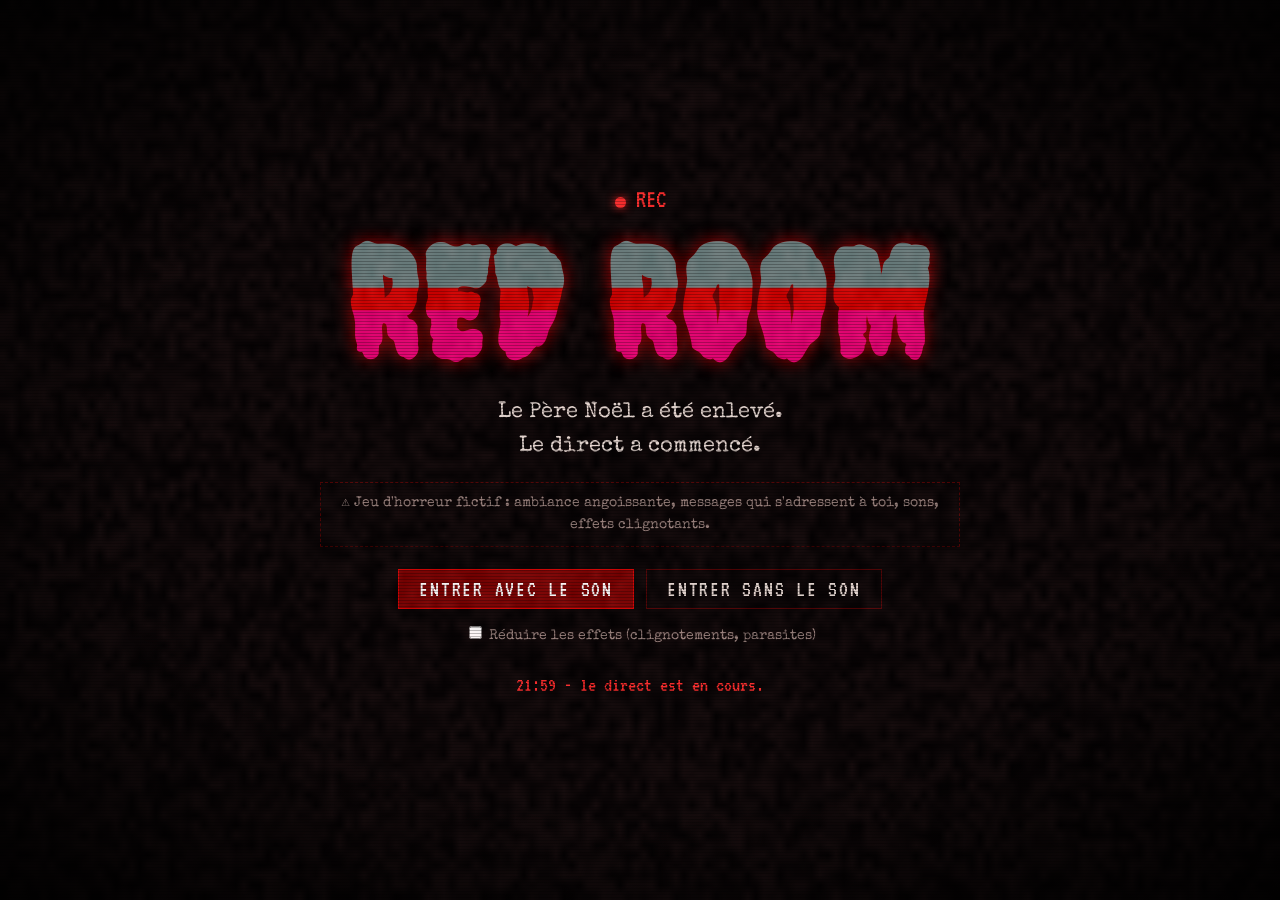
==== docs/redroom.html @ 5496f839 "push all" ====
<!doctype html>
<html lang="fr">
<head>
<meta charset="utf-8">
<meta name="viewport" content="width=device-width, initial-scale=1">
<title>RED ROOM</title>
<meta name="description" content="Le Père Noël a été enlevé. Le direct a commencé. Trouve qui l'a fait.">
<link rel="icon" href="data:image/svg+xml,<svg xmlns='http://www.w3.org/2000/svg' viewBox='0 0 16 16'><circle cx='8' cy='8' r='6' fill='%23d00'/></svg>">
<link rel="preconnect" href="https://fonts.googleapis.com">
<link rel="preconnect" href="https://fonts.gstatic.com" crossorigin>
<link href="https://fonts.googleapis.com/css2?family=Creepster&family=Special+Elite&family=VT323&display=swap" rel="stylesheet">
<link rel="stylesheet" href="style.css?v=20261126">
</head>
<!-- le flag n'est pas dans le code source. arrête de fouiller. ... bon, d'accord : QjF7WDAxLkVYRSB0YSBiaWVuIGV1IHNlcyB1biBmYWtlfQ== -->
<body>
<canvas id="noise" aria-hidden="true"></canvas>
<div class="scanlines" aria-hidden="true"></div>
<div class="vignette" aria-hidden="true"></div>

<section id="gate" class="gate">
  <div class="gate-box">
    <p class="rec"><span class="dot"></span> REC</p>
    <h1 class="vhs" data-text="RED ROOM">RED ROOM</h1>
    <p class="gate-sub">Le Père Noël a été enlevé.<br>Le direct a commencé.</p>
    <p class="warn">⚠ Jeu d'horreur fictif : ambiance angoissante, messages qui s'adressent à toi, sons, effets clignotants.</p>
    <div class="gate-actions">
      <button id="enter-sound" class="btn btn-red">Entrer avec le son</button>
      <button id="enter-mute" class="btn">Entrer sans le son</button>
    </div>
    <label class="calm"><input type="checkbox" id="calm-mode"> Réduire les effets (clignotements, parasites)</label>
    <p class="gate-foot" id="gate-time"></p>
  </div>
</section>

<div id="app" hidden>
  <header class="top">
    <div class="brand">
      <span class="dot"></span>
      <span class="vhs small" data-text="RED ROOM">RED ROOM</span>
    </div>
    <nav>
      <a href="#jouer">Comment jouer</a>
      <a href="#pieces">Épreuves</a>
      <a href="enonces.html">Énoncés &amp; indices</a>
      <a href="#archives">Archives</a>
      <a href="#accuser">Accuser</a>
    </nav>
    <div class="eyes" aria-hidden="true"><span class="eye"><i></i></span><span class="eye"><i></i></span></div>
    <button id="sound-toggle" class="icon-btn" title="Son">🔇</button>
  </header>

  <section id="jouer" class="panel howto">
    <h2 class="title">Comment jouer</h2>
    <ol class="steps">
      <li><b>Lis l'énoncé</b> d'une épreuve sur la page <a href="enonces.html">Énoncés &amp; indices</a>.</li>
      <li><b>Télécharge le fichier</b> et cherche le message caché dedans (stéganographie).</li>
      <li><b>Soumets le flag</b> trouvé dans la carte de l'épreuve, plus bas. Format obligatoire : <code>B1{...}</code></li>
      <li><b>Chaque vrai flag</b> débloque une lettre et un enregistrement dans les <a href="#archives">Archives</a>.</li>
      <li><b>Avec les 5 vrais flags</b>, <a href="#accuser">accuse le coupable</a>.</li>
    </ol>
    <p class="tip">Bloqué ? Chaque épreuve a <b>2 indices</b> sur la page des énoncés.<br>
      Tu trouves <code>B1{X01.EXE ta bien eu ses un fake}</code> ? C'est un <b>faux</b> flag : il t'a eu, continue de chercher.</p>
  </section>

  <section id="direct" class="panel">
    <div class="stream">
      <div class="stream-screen">
        <img src="img/direct.png" alt="Diffusion en direct : un homme en manteau rouge attaché sur une chaise, dans une pièce rouge.">
        <div class="stream-noise"></div>
        <div class="stream-hud">
          <span class="live"><span class="dot"></span> LIVE</span>
          <span id="viewers">spectateurs : 1 666</span>
        </div>
        <div class="stream-countdown">NOËL DANS <b id="countdown">--:--:--</b></div>
      </div>
      <aside class="chat" aria-label="Chat du direct">
        <div class="chat-head">CHAT EN DIRECT</div>
        <ul id="chat-log"></ul>
      </aside>
    </div>
    <div class="story">
      <h2 class="title">1er décembre, 03h13</h2>
      <p>Le Père Noël a disparu de l'atelier. Le lendemain, ce direct a commencé à circuler : un vieil homme attaché sur une chaise, un compte à rebours jusqu'à minuit, le 24.</p>
      <p>Deux enquêteurs ont essayé avant toi. L'un a abandonné. L'autre... on ne sait pas.</p>
      <p class="mission">TA MISSION : trouver <b>QUI</b> a enlevé le Père Noël.</p>
    </div>
  </section>

  <section class="panel">
    <h2 class="title">Ta progression</h2>
    <p class="muted">Chaque vrai flag révèle une lettre.</p>
    <div id="letters" class="letters" aria-label="Lettres découvertes"></div>
    <p id="progress-text" class="muted"></p>
  </section>

  <section id="pieces" class="panel">
    <h2 class="title">Épreuves</h2>
    <p class="muted">5 épreuves : 2 photos, 1 audio, 1 vidéo, 1 texte. Télécharge le fichier, trouve le flag, soumets-le dans la même carte.</p>
    <div class="cases" id="cases"></div>
    <div class="free-submit">
      <h3>Tu ne sais pas à quelle épreuve appartient ton flag ?</h3>
      <form id="free-form" autocomplete="off">
        <input id="free-input" placeholder="B1{...}" spellcheck="false" aria-label="Flag">
        <button class="btn">Vérifier</button>
      </form>
      <p id="free-msg" class="msg" aria-live="polite"></p>
    </div>
    <div class="extras">
      <a class="extra" href="fichiers/00_LISEZ_MOI.txt" download>00_LISEZ_MOI.txt</a>
      <a class="extra" href="fichiers/ARRETE_MAINTENANT.txt" download>ARRETE_MAINTENANT.txt <small>(on ne sait pas qui l'a mis là)</small></a>
      <a class="extra" href="fichiers/bonus_nom_du_coupable.png" download>bonus_nom_du_coupable.png <small>(trouvé sur un forum)</small></a>
    </div>
  </section>

  <section id="dossier" class="panel">
    <h2 class="title">Les suspects</h2>
    <div class="suspects" id="suspects"></div>
  </section>

  <section id="archives" class="panel">
    <h2 class="title">Archives</h2>
    <p class="muted">Chaque épreuve résolue débloque un enregistrement : le direct, le carnet de l'enquêtrice précédente, des messages interceptés.</p>
    <div id="archives-list" class="archives"></div>
  </section>

  <section id="accuser" class="panel">
    <h2 class="title">Accuser</h2>
    <div id="accuse-locked" class="locked-box">
      <p>Résous d'abord les 5 épreuves.</p>
      <p class="muted">Ou alors tu n'as pas envie de savoir. Ce serait plus sage.</p>
    </div>
    <form id="accuse-form" hidden>
      <p>Qui a enlevé le Père Noël ?</p>
      <div class="accuse-grid" id="accuse-grid"></div>
      <button class="btn btn-red">ACCUSER</button>
      <p id="accuse-msg" class="msg" aria-live="polite"></p>
    </form>
  </section>

  <footer class="foot">
    <p>Jeu fictif. Aucun Père Noël n'a été maltraité. Probablement.</p>
    <button id="reset" class="link-btn">Effacer ma progression</button>
    <a href="orga.html" class="link-btn">Espace organisateurs</a>
    <button id="calm-toggle" class="link-btn">Effets réduits : non</button>
  </footer>
</div>

<div id="whisper" class="whisper" aria-live="polite"></div>

<section id="ending" class="ending" hidden>
  <div class="ending-box">
    <div id="ending-text"></div>
  </div>
</section>

<script src="data.js?v=20261126"></script>
<script src="app.js?v=20261126"></script>
</body>
</html>
---- docs/style.css ----
:root {
  --bg: #050203;
  --bg2: #0e0507;
  --panel: rgba(20, 6, 8, .82);
  --red: #d40000;
  --red2: #ff2b2b;
  --blood: #7a0000;
  --text: #e8dcd6;
  --muted: #9a8580;
  --ok: #7dff9a;
  --line: rgba(212, 0, 0, .35);
  --mono: "VT323", ui-monospace, Consolas, monospace;
  --type: "Special Elite", "Courier New", monospace;
  --horror: "Creepster", "Chiller", fantasy;
}
* { box-sizing: border-box; }
html { scroll-behavior: smooth; }
body {
  margin: 0; background: var(--bg); color: var(--text);
  font-family: var(--type); font-size: 17px; line-height: 1.55;
  overflow-x: hidden;
  background-image: radial-gradient(ellipse at 50% -10%, #2a0306 0%, transparent 60%);
  min-height: 100vh;
}
a { color: var(--red2); }
code { font-family: var(--mono); font-size: 1.15em; color: var(--red2); }
[hidden] { display: none !important; }

#noise { position: fixed; inset: 0; width: 100%; height: 100%; pointer-events: none; z-index: 50; opacity: .07; }
.scanlines { position: fixed; inset: 0; pointer-events: none; z-index: 51;
  background: repeating-linear-gradient(to bottom, rgba(0,0,0,.25) 0 1px, transparent 1px 3px); }
.vignette { position: fixed; inset: 0; pointer-events: none; z-index: 52;
  background: radial-gradient(ellipse at center, transparent 55%, rgba(0,0,0,.85) 100%); }
body.flicker #app { animation: flicker .18s steps(2) 2; }
body.calm #noise, body.calm .stream-noise { display: none; }
body.calm .vhs::before, body.calm .vhs::after { display: none; }
body.calm * { animation-duration: 0s !important; }

@keyframes flicker { 0% { opacity: 1; } 50% { opacity: .35; filter: hue-rotate(-20deg) contrast(1.6); } 100% { opacity: 1; } }

.vhs { position: relative; font-family: var(--horror); color: var(--red); letter-spacing: .04em;
  font-size: clamp(64px, 14vw, 150px); margin: 0; line-height: 1; text-shadow: 0 0 18px rgba(212,0,0,.6); }
.vhs.small { font-size: 30px; }
.vhs::before, .vhs::after { content: attr(data-text); position: absolute; inset: 0; overflow: hidden; }
.vhs::before { color: #0ff; opacity: .5; animation: g1 2.8s infinite steps(1); clip-path: inset(0 0 60% 0); }
.vhs::after { color: #f0f; opacity: .45; animation: g2 3.3s infinite steps(1); clip-path: inset(55% 0 0 0); }
@keyframes g1 { 0%,92%,100% { transform: none; } 93% { transform: translate(-4px, 1px); } 96% { transform: translate(3px, -2px); } }
@keyframes g2 { 0%,88%,100% { transform: none; } 89% { transform: translate(5px, 0); } 94% { transform: translate(-3px, 2px); } }

.dot { display: inline-block; width: 11px; height: 11px; border-radius: 50%; background: var(--red2);
  box-shadow: 0 0 10px var(--red2); animation: blink 1.1s infinite; vertical-align: middle; }
@keyframes blink { 50% { opacity: .15; } }

.btn { font-family: var(--mono); font-size: 22px; letter-spacing: .08em; text-transform: uppercase;
  background: transparent; color: var(--text); border: 1px solid var(--line); padding: 8px 20px; cursor: pointer;
  transition: background .15s, color .15s, box-shadow .15s; }
.btn:hover, .btn:focus-visible { background: var(--blood); color: #fff; box-shadow: 0 0 18px rgba(212,0,0,.5); outline: none; }
.btn-red { background: var(--blood); border-color: var(--red); color: #fff; }
.btn-red:hover { background: var(--red); }
.icon-btn { background: none; border: 1px solid var(--line); color: var(--text); font-size: 18px; width: 40px; height: 36px; cursor: pointer; }
.link-btn { background: none; border: 0; color: var(--muted); text-decoration: underline; cursor: pointer; font-family: var(--type); font-size: 14px; }

.gate { position: fixed; inset: 0; display: grid; place-items: center; z-index: 40; padding: 16px; background: var(--bg); }
.gate-box { text-align: center; max-width: 640px; }
.rec { font-family: var(--mono); font-size: 26px; color: var(--red2); margin: 0 0 8px; }
.gate-sub { font-size: 22px; margin: 18px 0; }
.warn { color: var(--muted); font-size: 14px; border: 1px dashed var(--line); padding: 10px; }
.gate-actions { display: flex; gap: 12px; justify-content: center; flex-wrap: wrap; margin: 22px 0 14px; }
.calm { font-size: 14px; color: var(--muted); cursor: pointer; }
.gate-foot { font-family: var(--mono); color: var(--red2); font-size: 20px; min-height: 1.5em; margin-top: 20px; }

.top { position: sticky; top: 0; z-index: 30; display: flex; align-items: center; gap: 18px; padding: 8px 20px;
  background: rgba(5,2,3,.92); border-bottom: 1px solid var(--line); backdrop-filter: blur(4px); }
.brand { display: flex; align-items: center; gap: 10px; }
.top nav { display: flex; gap: 18px; flex: 1; flex-wrap: wrap; }
.top nav a { color: var(--text); text-decoration: none; font-family: var(--mono); font-size: 21px; letter-spacing: .05em; }
.top nav a:hover { color: var(--red2); text-shadow: 0 0 8px var(--red2); }
.eyes { display: flex; gap: 6px; }
.eye { width: 26px; height: 14px; border-radius: 50%; background: #2a0000; position: relative; overflow: hidden;
  box-shadow: 0 0 10px rgba(255,0,0,.6); animation: lid 7s infinite; }
.eye i { position: absolute; width: 6px; height: 12px; border-radius: 50%; background: #ff3030; top: 1px; left: 10px;
  box-shadow: 0 0 6px #f00; }
@keyframes lid { 0%, 96%, 100% { transform: scaleY(1); } 98% { transform: scaleY(.05); } }

.panel { max-width: 1150px; margin: 34px auto; padding: 26px; background: var(--panel); border: 1px solid var(--line);
  box-shadow: inset 0 0 60px rgba(0,0,0,.7), 0 0 30px rgba(120,0,0,.15); position: relative; }
.title { font-family: var(--horror); font-weight: normal; color: var(--red); font-size: 46px; margin: 0 0 14px;
  letter-spacing: .04em; text-shadow: 0 0 12px rgba(212,0,0,.45); }
h3 { font-family: var(--mono); font-weight: normal; font-size: 26px; color: var(--red2); margin: 18px 0 6px; letter-spacing: .05em; }
.muted { color: var(--muted); }

.stream { display: grid; grid-template-columns: 2fr 1fr; gap: 16px; }
.stream-screen { position: relative; border: 2px solid #300; background: #000; aspect-ratio: 1 / 1; max-height: 620px; overflow: hidden; }
.stream-screen img { width: 100%; height: 100%; object-fit: cover; filter: contrast(1.1) saturate(1.1); animation: drift 9s ease-in-out infinite alternate; }
@keyframes drift { from { transform: scale(1.02) translate(0, 0); } to { transform: scale(1.06) translate(-1%, 1%); } }
.stream-noise { position: absolute; inset: 0; pointer-events: none; mix-blend-mode: screen; opacity: .18;
  background: repeating-linear-gradient(0deg, rgba(255,255,255,.08) 0 2px, transparent 2px 4px);
  animation: roll 6s linear infinite; }
@keyframes roll { from { background-position: 0 0; } to { background-position: 0 400px; } }
.stream-hud { position: absolute; top: 10px; left: 10px; right: 10px; display: flex; gap: 12px; font-family: var(--mono); font-size: 22px; }
.live { background: var(--red); color: #fff; padding: 0 10px; }
.live .dot { background: #fff; box-shadow: none; width: 9px; height: 9px; }
#viewers { background: rgba(0,0,0,.6); padding: 0 8px; }
.stream-countdown { position: absolute; bottom: 10px; right: 10px; font-family: var(--mono); font-size: 24px; background: rgba(0,0,0,.65); padding: 2px 10px; color: #ffb3b3; }
.stream-countdown b { color: #fff; font-weight: normal; }
.chat { border: 1px solid var(--line); background: rgba(0,0,0,.55); display: flex; flex-direction: column; max-height: 620px; min-height: 300px; }
.chat-head { font-family: var(--mono); font-size: 20px; padding: 6px 10px; border-bottom: 1px solid var(--line); color: var(--red2); }
#chat-log { list-style: none; margin: 0; padding: 8px 10px; overflow-y: auto; flex: 1; font-family: var(--mono); font-size: 19px; line-height: 1.25; }
#chat-log li { margin: 0 0 6px; animation: fadein .4s; overflow-wrap: anywhere; }
#chat-log li b { color: #ff8080; font-weight: normal; }
#chat-log li.host b { color: var(--red2); text-shadow: 0 0 6px var(--red2); }
#chat-log li.host { color: #fff; }
@keyframes fadein { from { opacity: 0; transform: translateY(4px); } }
.story { margin-top: 22px; max-width: 800px; }
.mission { font-size: 22px; color: #fff; border-left: 3px solid var(--red); padding-left: 12px; }
.rules ul { padding-left: 20px; }

.letters { display: flex; gap: 10px; flex-wrap: wrap; }
.letter { width: 56px; height: 70px; display: grid; place-items: center; border: 1px solid var(--line); background: #0a0203;
  font-family: var(--mono); font-size: 46px; color: #400; }
.letter.found { color: var(--red2); text-shadow: 0 0 14px var(--red2); border-color: var(--red); animation: reveal .8s; }
@keyframes reveal { 0% { transform: scale(1.6); filter: blur(6px); opacity: 0; } 100% { transform: none; filter: none; opacity: 1; } }

.suspects { display: grid; grid-template-columns: repeat(auto-fill, minmax(230px, 1fr)); gap: 14px; }
.suspect { border: 1px solid var(--line); padding: 14px; background: rgba(0,0,0,.4); position: relative; }
.suspect .mug { font-size: 46px; filter: grayscale(.4) drop-shadow(0 0 6px rgba(255,0,0,.4)); }
.suspect h4 { margin: 4px 0; font-family: var(--mono); font-weight: normal; font-size: 26px; color: #fff; }
.suspect p { margin: 0; font-size: 15px; color: var(--muted); }
.suspect .tag { position: absolute; top: 10px; right: 10px; font-family: var(--mono); font-size: 16px; color: var(--red2); border: 1px solid var(--red); padding: 0 6px; transform: rotate(6deg); }

.cases { display: grid; grid-template-columns: repeat(auto-fill, minmax(320px, 1fr)); gap: 16px; }
.case { border: 1px solid var(--line); background: rgba(0,0,0,.45); padding: 16px; display: flex; flex-direction: column; gap: 8px; position: relative; transition: border-color .2s, box-shadow .2s; }
.case:hover { border-color: var(--red); box-shadow: 0 0 22px rgba(212,0,0,.25); }
.case .num { font-family: var(--mono); font-size: 40px; color: var(--red); line-height: 1; }
.case h4 { margin: 0; font-family: var(--mono); font-weight: normal; font-size: 26px; color: #fff; }
.case .hint { font-style: italic; color: var(--muted); font-size: 15px; margin: 0; }
.case .dl { font-family: var(--mono); font-size: 19px; color: var(--red2); text-decoration: none; border: 1px dashed var(--line); padding: 4px 8px; align-self: flex-start; }
.case .dl:hover { background: var(--blood); color: #fff; }
.case form { display: flex; gap: 6px; }
.case input, .free-submit input { flex: 1; min-width: 0; background: #000; color: var(--ok); border: 1px solid #400; font-family: var(--mono); font-size: 20px; padding: 6px 8px; }
.case input:focus, .free-submit input:focus { outline: none; border-color: var(--red); box-shadow: 0 0 10px rgba(212,0,0,.4); }
.case .btn { font-size: 18px; padding: 4px 12px; }
.case.solved { border-color: #1d5c2a; }
.case.solved::after { content: "RÉSOLU"; position: absolute; top: 14px; right: 14px; font-family: var(--mono); font-size: 20px; color: var(--ok); border: 2px solid var(--ok); padding: 0 8px; transform: rotate(-8deg); opacity: .85; }
.case.locked { opacity: .55; }
.case.locked .dl, .case.locked form { display: none; }
.case .lock { font-family: var(--mono); color: var(--muted); font-size: 18px; }
.msg { font-family: var(--mono); font-size: 19px; min-height: 1.3em; margin: 0; }
.msg.bad { color: var(--red2); }
.msg.fake { color: #ffb347; }
.msg.good { color: var(--ok); }
.shake { animation: shake .35s; }
@keyframes shake { 20%,60% { transform: translateX(-6px); } 40%,80% { transform: translateX(6px); } }
.extras { display: flex; flex-wrap: wrap; gap: 10px; margin-top: 18px; }
.extra { font-family: var(--mono); font-size: 19px; text-decoration: none; border: 1px solid var(--line); padding: 4px 10px; color: var(--text); }
.extra small { color: var(--muted); font-size: 15px; }
.extra:hover { border-color: var(--red); color: var(--red2); }
.free-submit form { display: flex; gap: 8px; max-width: 620px; }

.howto .steps { margin: 0 0 14px; padding-left: 26px; font-size: 18px; }
.howto .steps li { margin: 0 0 8px; padding-left: 4px; }
.howto .steps li::marker { font-family: var(--mono); color: var(--red2); font-size: 24px; }
.howto .steps b { color: #fff; font-weight: normal; border-bottom: 1px solid var(--red); }
.howto .tip { border: 1px dashed var(--line); padding: 10px 14px; margin: 0; background: rgba(40,0,0,.35); }

.orga-login { max-width: 460px; }
.orga-warning { font-family: var(--mono); font-size: 26px; color: var(--red2); border: 2px solid var(--red); padding: 12px 16px; text-align: center; margin: 0 0 18px; text-shadow: 0 0 8px rgba(255,0,0,.5); }
.orga-login form { display: grid; gap: 8px; }
.orga-login label { font-family: var(--mono); font-size: 20px; color: var(--muted); }
.orga-login input { background: #000; color: var(--text); border: 1px solid #400; font-family: var(--mono); font-size: 20px; padding: 6px 8px; }
.orga-login input:focus { outline: none; border-color: var(--red); }
.orga-login .btn { margin-top: 8px; }
.orga-table { width: 100%; border-collapse: collapse; margin: 10px 0 14px; }
.orga-table th, .orga-table td { text-align: left; padding: 6px 8px; border-bottom: 1px solid var(--line); overflow-wrap: anywhere; }
.orga-table th { font-family: var(--mono); font-weight: normal; color: var(--red2); font-size: 20px; }
.orga-sol li { margin-bottom: 8px; }
#orga-content .title { font-size: 36px; margin-top: 10px; }

.enonce-link { font-family: var(--mono); font-size: 18px; color: var(--muted); text-decoration: none; align-self: flex-start; }
.enonce-link:hover { color: var(--red2); }

.ex { border: 1px solid var(--line); background: rgba(0,0,0,.45); padding: 18px 20px; margin-bottom: 18px; scroll-margin-top: 80px; }
.ex:target { border-color: var(--red); box-shadow: 0 0 24px rgba(212,0,0,.3); }
.ex-head { display: flex; gap: 14px; align-items: baseline; flex-wrap: wrap; }
.ex-head .num { font-family: var(--mono); font-size: 44px; color: var(--red); line-height: 1; }
.ex-head h3 { margin: 0; color: #fff; }
.ex-head .tech { margin-left: auto; font-family: var(--mono); font-size: 18px; color: var(--muted); border: 1px solid var(--line); padding: 0 8px; }
.ex .story { font-style: italic; color: #cdb9b3; border-left: 2px solid var(--blood); padding-left: 12px; margin: 12px 0; max-width: none; }
.ex .goal { margin: 8px 0; }
.ex .goal b { color: var(--red2); font-weight: normal; font-family: var(--mono); font-size: 20px; }
.ex .row { display: flex; gap: 10px; flex-wrap: wrap; align-items: center; margin: 12px 0 4px; }
.hint-box { margin-top: 10px; border: 1px dashed var(--line); padding: 10px 14px; background: rgba(40,0,0,.35); animation: fadein .5s; }
.hint-box b { font-family: var(--mono); font-weight: normal; color: var(--red2); font-size: 19px; }
.ex .solved-tag { font-family: var(--mono); color: var(--ok); border: 1px solid var(--ok); padding: 0 8px; font-size: 18px; }
.ex.locked .row .btn, .ex.locked .dl { display: none; }
.hint-count { font-family: var(--mono); font-size: 22px; color: var(--red2); }

.archives { display: grid; gap: 14px; }
.arch { border-left: 3px solid var(--red); background: rgba(0,0,0,.45); padding: 12px 16px; }
.arch h4 { margin: 0 0 8px; font-family: var(--mono); font-weight: normal; font-size: 24px; color: var(--red2); }
.arch p { margin: 0 0 10px; }
.arch p b { font-family: var(--mono); font-weight: normal; font-size: 17px; color: #ff9b9b; letter-spacing: .05em; }
.arch p.host { color: #fff; }
.arch p.host b { color: var(--red2); text-shadow: 0 0 6px var(--red2); }
.arch-locked { border-left-color: #400; color: #5a3a3a; font-family: var(--mono); font-size: 18px; }
.arch-locked h4 { color: #6a2020; }

.locked-box { border: 1px dashed var(--line); padding: 16px; }
.accuse-grid { display: grid; grid-template-columns: repeat(auto-fill, minmax(180px, 1fr)); gap: 10px; margin: 10px 0 16px; }
.accuse-grid label { border: 1px solid var(--line); padding: 10px; cursor: pointer; font-family: var(--mono); font-size: 21px; display: flex; gap: 8px; align-items: center; }
.accuse-grid input { accent-color: var(--red); }
.accuse-grid label:has(input:checked) { background: var(--blood); border-color: var(--red); color: #fff; }

.whisper { position: fixed; z-index: 60; left: 50%; bottom: 26px; transform: translateX(-50%); max-width: min(90vw, 560px);
  font-family: var(--type); font-size: 18px; color: #ffd6d6; background: rgba(30,0,0,.9); border: 1px solid var(--red);
  padding: 10px 16px; opacity: 0; pointer-events: none; transition: opacity .8s; text-align: center; box-shadow: 0 0 30px rgba(212,0,0,.4); }
.whisper.show { opacity: 1; }

.ending { position: fixed; inset: 0; z-index: 70; background: #000; display: grid; place-items: center; padding: 16px; overflow-y: auto; }
.ending-box { max-width: 720px; text-align: center; font-size: 22px; }
.ending-box .line { animation: appear 1.4s ease-out; margin: 0 0 18px; }
@keyframes appear { from { opacity: 0; filter: blur(4px); } to { opacity: 1; filter: none; } }
.ending-box .big { font-family: var(--horror); color: var(--red); font-size: clamp(40px, 9vw, 90px); }
.ending-box code { font-size: 1.1em; }

.foot { text-align: center; color: var(--muted); font-size: 14px; padding: 30px 16px 60px; }

@media (max-width: 820px) {
  .stream { grid-template-columns: 1fr; }
  .chat { max-height: 260px; min-height: 200px; }
  .top { gap: 10px; padding: 8px 16px; flex-wrap: wrap; }
  .top nav { order: 3; width: 100%; gap: 12px; }
  .top nav a { font-size: 18px; }
  .eyes { margin-left: auto; }
  .panel { margin: 18px 16px; padding: 18px; }
  .cases { grid-template-columns: 1fr; }
  .title { font-size: 36px; }
  .letter { width: 30px; height: 44px; font-size: 30px; }
}
@media (prefers-reduced-motion: reduce) {
  * { animation: none !important; transition: none !important; }
}
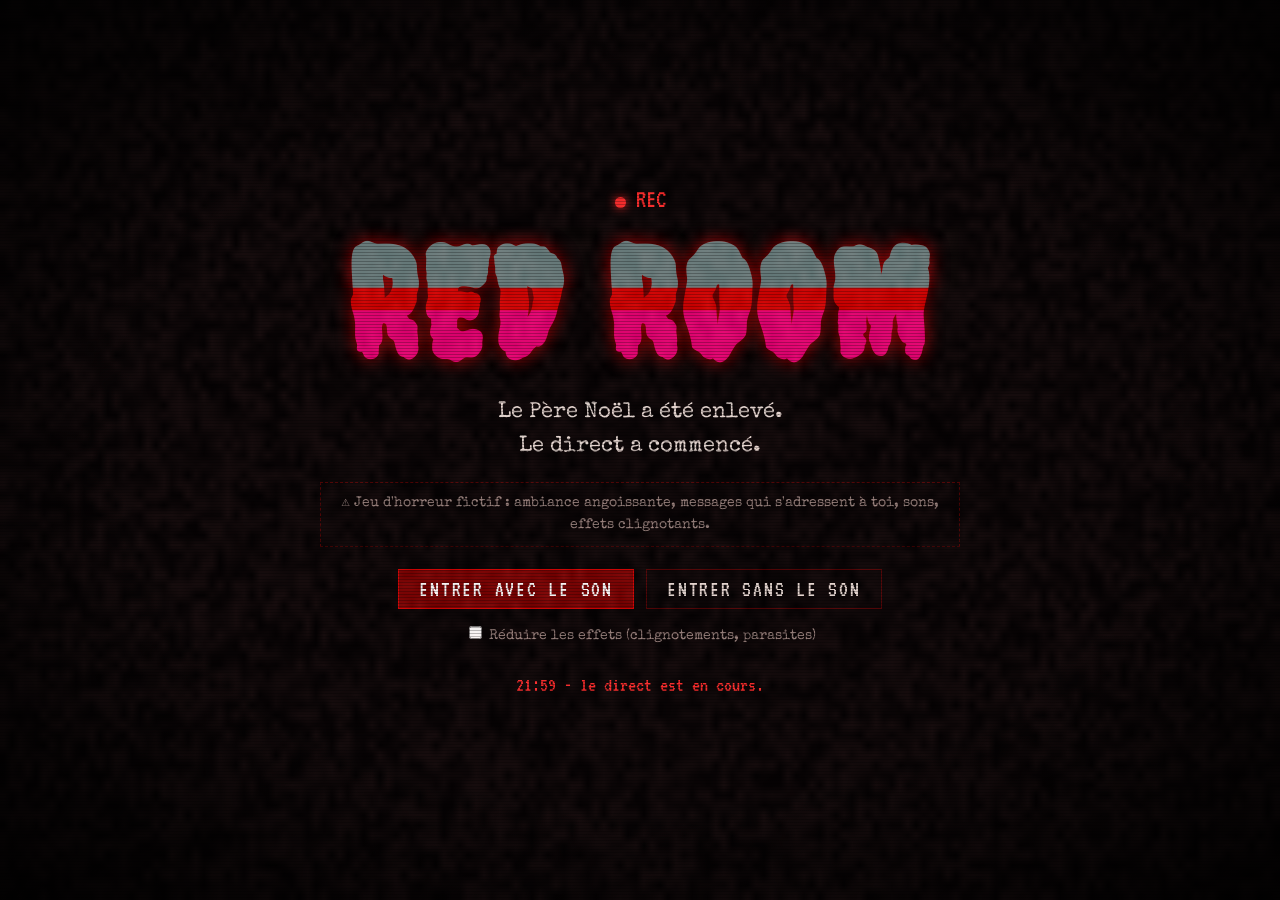
==== commit f21b7b5a: "Add flag submission warning to free form" ====
--- a/docs/redroom.html
+++ b/docs/redroom.html
@@ -1,159 +1,161 @@
-<!doctype html>
-<html lang="fr">
-<head>
-<meta charset="utf-8">
-<meta name="viewport" content="width=device-width, initial-scale=1">
-<title>RED ROOM</title>
-<meta name="description" content="Le Père Noël a été enlevé. Le direct a commencé. Trouve qui l'a fait.">
-<link rel="icon" href="data:image/svg+xml,<svg xmlns='http://www.w3.org/2000/svg' viewBox='0 0 16 16'><circle cx='8' cy='8' r='6' fill='%23d00'/></svg>">
-<link rel="preconnect" href="https://fonts.googleapis.com">
-<link rel="preconnect" href="https://fonts.gstatic.com" crossorigin>
-<link href="https://fonts.googleapis.com/css2?family=Creepster&family=Special+Elite&family=VT323&display=swap" rel="stylesheet">
-<link rel="stylesheet" href="style.css?v=20261126">
-</head>
-<!-- le flag n'est pas dans le code source. arrête de fouiller. ... bon, d'accord : QjF7WDAxLkVYRSB0YSBiaWVuIGV1IHNlcyB1biBmYWtlfQ== -->
-<body>
-<canvas id="noise" aria-hidden="true"></canvas>
-<div class="scanlines" aria-hidden="true"></div>
-<div class="vignette" aria-hidden="true"></div>
-
-<section id="gate" class="gate">
-  <div class="gate-box">
-    <p class="rec"><span class="dot"></span> REC</p>
-    <h1 class="vhs" data-text="RED ROOM">RED ROOM</h1>
-    <p class="gate-sub">Le Père Noël a été enlevé.<br>Le direct a commencé.</p>
-    <p class="warn">⚠ Jeu d'horreur fictif : ambiance angoissante, messages qui s'adressent à toi, sons, effets clignotants.</p>
-    <div class="gate-actions">
-      <button id="enter-sound" class="btn btn-red">Entrer avec le son</button>
-      <button id="enter-mute" class="btn">Entrer sans le son</button>
-    </div>
-    <label class="calm"><input type="checkbox" id="calm-mode"> Réduire les effets (clignotements, parasites)</label>
-    <p class="gate-foot" id="gate-time"></p>
-  </div>
-</section>
-
-<div id="app" hidden>
-  <header class="top">
-    <div class="brand">
-      <span class="dot"></span>
-      <span class="vhs small" data-text="RED ROOM">RED ROOM</span>
-    </div>
-    <nav>
-      <a href="#jouer">Comment jouer</a>
-      <a href="#pieces">Épreuves</a>
-      <a href="enonces.html">Énoncés &amp; indices</a>
-      <a href="#archives">Archives</a>
-      <a href="#accuser">Accuser</a>
-    </nav>
-    <div class="eyes" aria-hidden="true"><span class="eye"><i></i></span><span class="eye"><i></i></span></div>
-    <button id="sound-toggle" class="icon-btn" title="Son">🔇</button>
-  </header>
-
-  <section id="jouer" class="panel howto">
-    <h2 class="title">Comment jouer</h2>
-    <ol class="steps">
-      <li><b>Lis l'énoncé</b> d'une épreuve sur la page <a href="enonces.html">Énoncés &amp; indices</a>.</li>
-      <li><b>Télécharge le fichier</b> et cherche le message caché dedans (stéganographie).</li>
-      <li><b>Soumets le flag</b> trouvé dans la carte de l'épreuve, plus bas. Format obligatoire : <code>B1{...}</code></li>
-      <li><b>Chaque vrai flag</b> débloque une lettre et un enregistrement dans les <a href="#archives">Archives</a>.</li>
-      <li><b>Avec les 5 vrais flags</b>, <a href="#accuser">accuse le coupable</a>.</li>
-    </ol>
-    <p class="tip">Bloqué ? Chaque épreuve a <b>2 indices</b> sur la page des énoncés.<br>
-      Tu trouves <code>B1{X01.EXE ta bien eu ses un fake}</code> ? C'est un <b>faux</b> flag : il t'a eu, continue de chercher.</p>
-  </section>
-
-  <section id="direct" class="panel">
-    <div class="stream">
-      <div class="stream-screen">
-        <img src="img/direct.png" alt="Diffusion en direct : un homme en manteau rouge attaché sur une chaise, dans une pièce rouge.">
-        <div class="stream-noise"></div>
-        <div class="stream-hud">
-          <span class="live"><span class="dot"></span> LIVE</span>
-          <span id="viewers">spectateurs : 1 666</span>
-        </div>
-        <div class="stream-countdown">NOËL DANS <b id="countdown">--:--:--</b></div>
-      </div>
-      <aside class="chat" aria-label="Chat du direct">
-        <div class="chat-head">CHAT EN DIRECT</div>
-        <ul id="chat-log"></ul>
-      </aside>
-    </div>
-    <div class="story">
-      <h2 class="title">1er décembre, 03h13</h2>
-      <p>Le Père Noël a disparu de l'atelier. Le lendemain, ce direct a commencé à circuler : un vieil homme attaché sur une chaise, un compte à rebours jusqu'à minuit, le 24.</p>
-      <p>Deux enquêteurs ont essayé avant toi. L'un a abandonné. L'autre... on ne sait pas.</p>
-      <p class="mission">TA MISSION : trouver <b>QUI</b> a enlevé le Père Noël.</p>
-    </div>
-  </section>
-
-  <section class="panel">
-    <h2 class="title">Ta progression</h2>
-    <p class="muted">Chaque vrai flag révèle une lettre.</p>
-    <div id="letters" class="letters" aria-label="Lettres découvertes"></div>
-    <p id="progress-text" class="muted"></p>
-  </section>
-
-  <section id="pieces" class="panel">
-    <h2 class="title">Épreuves</h2>
-    <p class="muted">5 épreuves : 2 photos, 1 audio, 1 vidéo, 1 texte. Télécharge le fichier, trouve le flag, soumets-le dans la même carte.</p>
-    <div class="cases" id="cases"></div>
-    <div class="free-submit">
-      <h3>Tu ne sais pas à quelle épreuve appartient ton flag ?</h3>
-      <form id="free-form" autocomplete="off">
-        <input id="free-input" placeholder="B1{...}" spellcheck="false" aria-label="Flag">
-        <button class="btn">Vérifier</button>
-      </form>
-      <p id="free-msg" class="msg" aria-live="polite"></p>
-    </div>
-    <div class="extras">
-      <a class="extra" href="fichiers/00_LISEZ_MOI.txt" download>00_LISEZ_MOI.txt</a>
-      <a class="extra" href="fichiers/ARRETE_MAINTENANT.txt" download>ARRETE_MAINTENANT.txt <small>(on ne sait pas qui l'a mis là)</small></a>
-      <a class="extra" href="fichiers/bonus_nom_du_coupable.png" download>bonus_nom_du_coupable.png <small>(trouvé sur un forum)</small></a>
-    </div>
-  </section>
-
-  <section id="dossier" class="panel">
-    <h2 class="title">Les suspects</h2>
-    <div class="suspects" id="suspects"></div>
-  </section>
-
-  <section id="archives" class="panel">
-    <h2 class="title">Archives</h2>
-    <p class="muted">Chaque épreuve résolue débloque un enregistrement : le direct, le carnet de l'enquêtrice précédente, des messages interceptés.</p>
-    <div id="archives-list" class="archives"></div>
-  </section>
-
-  <section id="accuser" class="panel">
-    <h2 class="title">Accuser</h2>
-    <div id="accuse-locked" class="locked-box">
-      <p>Résous d'abord les 5 épreuves.</p>
-      <p class="muted">Ou alors tu n'as pas envie de savoir. Ce serait plus sage.</p>
-    </div>
-    <form id="accuse-form" hidden>
-      <p>Qui a enlevé le Père Noël ?</p>
-      <div class="accuse-grid" id="accuse-grid"></div>
-      <button class="btn btn-red">ACCUSER</button>
-      <p id="accuse-msg" class="msg" aria-live="polite"></p>
-    </form>
-  </section>
-
-  <footer class="foot">
-    <p>Jeu fictif. Aucun Père Noël n'a été maltraité. Probablement.</p>
-    <button id="reset" class="link-btn">Effacer ma progression</button>
-    <a href="orga.html" class="link-btn">Espace organisateurs</a>
-    <button id="calm-toggle" class="link-btn">Effets réduits : non</button>
-  </footer>
-</div>
-
-<div id="whisper" class="whisper" aria-live="polite"></div>
-
-<section id="ending" class="ending" hidden>
-  <div class="ending-box">
-    <div id="ending-text"></div>
-  </div>
-</section>
-
-<script src="data.js?v=20261126"></script>
-<script src="app.js?v=20261126"></script>
-</body>
-</html>
+<!doctype html>
+<html lang="fr">
+<head>
+<meta charset="utf-8">
+<meta name="viewport" content="width=device-width, initial-scale=1">
+<title>RED ROOM</title>
+<meta name="description" content="Le Père Noël a été enlevé. Le direct a commencé. Trouve qui l'a fait.">
+<link rel="icon" href="data:image/svg+xml,<svg xmlns='http://www.w3.org/2000/svg' viewBox='0 0 16 16'><circle cx='8' cy='8' r='6' fill='%23d00'/></svg>">
+<link rel="preconnect" href="https://fonts.googleapis.com">
+<link rel="preconnect" href="https://fonts.gstatic.com" crossorigin>
+<link href="https://fonts.googleapis.com/css2?family=Creepster&family=Special+Elite&family=VT323&display=swap" rel="stylesheet">
+<link rel="stylesheet" href="style.css?v=20261126">
+</head>
+<!-- le flag n'est pas dans le code source. arrête de fouiller. ... bon, d'accord : QjF7WDAxLkVYRSB0YSBiaWVuIGV1IHNlcyB1biBmYWtlfQ== -->
+<body>
+<canvas id="noise" aria-hidden="true"></canvas>
+<div class="scanlines" aria-hidden="true"></div>
+<div class="vignette" aria-hidden="true"></div>
+
+<section id="gate" class="gate">
+  <div class="gate-box">
+    <p class="rec"><span class="dot"></span> REC</p>
+    <h1 class="vhs" data-text="RED ROOM">RED ROOM</h1>
+    <p class="gate-sub">Le Père Noël a été enlevé.<br>Le direct a commencé.</p>
+    <p class="warn">⚠ Jeu d'horreur fictif : ambiance angoissante, messages qui s'adressent à toi, sons, effets clignotants.</p>
+    <div class="gate-actions">
+      <button id="enter-sound" class="btn btn-red">Entrer avec le son</button>
+      <button id="enter-mute" class="btn">Entrer sans le son</button>
+    </div>
+    <label class="calm"><input type="checkbox" id="calm-mode"> Réduire les effets (clignotements, parasites)</label>
+    <p class="gate-foot" id="gate-time"></p>
+  </div>
+</section>
+
+<div id="app" hidden>
+  <header class="top">
+    <div class="brand">
+      <span class="dot"></span>
+      <span class="vhs small" data-text="RED ROOM">RED ROOM</span>
+    </div>
+    <nav>
+      <a href="#jouer">Comment jouer</a>
+      <a href="#pieces">Épreuves</a>
+      <a href="enonces.html">Énoncés &amp; indices</a>
+      <a href="#archives">Archives</a>
+      <a href="#accuser">Accuser</a>
+    </nav>
+    <div class="eyes" aria-hidden="true"><span class="eye"><i></i></span><span class="eye"><i></i></span></div>
+    <button id="sound-toggle" class="icon-btn" title="Son">🔇</button>
+  </header>
+
+  <section id="jouer" class="panel howto">
+    <h2 class="title">Comment jouer</h2>
+    <ol class="steps">
+      <li><b>Lis l'énoncé</b> d'une épreuve sur la page <a href="enonces.html">Énoncés &amp; indices</a>.</li>
+      <li><b>Télécharge le fichier</b> et cherche le message caché dedans (stéganographie).</li>
+      <li><b>Soumets le flag</b> trouvé dans la carte de l'épreuve, plus bas. Format obligatoire : <code>B1{...}</code></li>
+      <li><b>Chaque vrai flag</b> débloque une lettre et un enregistrement dans les <a href="#archives">Archives</a>.</li>
+      <li><b>Avec les 5 vrais flags</b>, <a href="#accuser">accuse le coupable</a>.</li>
+    </ol>
+    <p class="tip">Bloqué ? Chaque épreuve a <b>2 indices</b> sur la page des énoncés.<br>
+      Tu trouves <code>B1{X01.EXE ta bien eu ses un fake}</code> ? C'est un <b>faux</b> flag : il t'a eu, continue de chercher.</p>
+  </section>
+
+  <section id="direct" class="panel">
+    <div class="stream">
+      <div class="stream-screen">
+        <img src="img/direct.png" alt="Diffusion en direct : un homme en manteau rouge attaché sur une chaise, dans une pièce rouge.">
+        <div class="stream-noise"></div>
+        <div class="stream-hud">
+          <span class="live"><span class="dot"></span> LIVE</span>
+          <span id="viewers">spectateurs : 1 666</span>
+        </div>
+        <div class="stream-countdown">NOËL DANS <b id="countdown">--:--:--</b></div>
+      </div>
+      <aside class="chat" aria-label="Chat du direct">
+        <div class="chat-head">CHAT EN DIRECT</div>
+        <ul id="chat-log"></ul>
+      </aside>
+    </div>
+    <div class="story">
+      <h2 class="title">1er décembre, 03h13</h2>
+      <p>Le Père Noël a disparu de l'atelier. Le lendemain, ce direct a commencé à circuler : un vieil homme attaché sur une chaise, un compte à rebours jusqu'à minuit, le 24.</p>
+      <p>Deux enquêteurs ont essayé avant toi. L'un a abandonné. L'autre... on ne sait pas.</p>
+      <p class="mission">TA MISSION : trouver <b>QUI</b> a enlevé le Père Noël.</p>
+    </div>
+  </section>
+
+  <section class="panel">
+    <h2 class="title">Ta progression</h2>
+    <p class="muted">Chaque vrai flag révèle une lettre.</p>
+    <div id="letters" class="letters" aria-label="Lettres découvertes"></div>
+    <p id="progress-text" class="muted"></p>
+  </section>
+
+  <section id="pieces" class="panel">
+    <h2 class="title">Épreuves</h2>
+    <p class="muted">5 épreuves : 2 photos, 1 audio, 1 vidéo, 1 texte. Télécharge le fichier, trouve le flag, soumets-le dans la même carte.</p>
+    <div class="cases" id="cases"></div>
+    <div class="free-submit">
+      <h3>Tu ne sais pas à quelle épreuve appartient ton flag ?</h3>
+      <form id="free-form" autocomplete="off">
+        <input id="free-input" placeholder="B1{...}" spellcheck="false" aria-label="Flag">
+        <button class="btn">Vérifier</button>
+      </form>
+      <p class="warn">⚠️ En présentiel, soumets tes flags sur le site CTF prévu par les organisateurs.</p>
+      <p id="free-msg" class="msg" aria-live="polite"></p>
+    </div>
+    <div class="extras">
+      <a class="extra" href="fichiers/00_LISEZ_MOI.txt" download>00_LISEZ_MOI.txt</a>
+      <a class="extra" href="fichiers/ARRETE_MAINTENANT.txt" download>ARRETE_MAINTENANT.txt <small>(on ne sait pas qui l'a mis là)</small></a>
+      <a class="extra" href="fichiers/bonus_nom_du_coupable.png" download>bonus_nom_du_coupable.png <small>(trouvé sur un forum)</small></a>
+    </div>
+  </section>
+
+  <section id="dossier" class="panel">
+    <h2 class="title">Les suspects</h2>
+    <div class="suspects" id="suspects"></div>
+  </section>
+
+  <section id="archives" class="panel">
+    <h2 class="title">Archives</h2>
+    <p class="muted">Chaque épreuve résolue débloque un enregistrement : le direct, le carnet de l'enquêtrice précédente, des messages interceptés.</p>
+    <div id="archives-list" class="archives"></div>
+  </section>
+
+  <section id="accuser" class="panel">
+    <h2 class="title">Accuser</h2>
+    <div id="accuse-locked" class="locked-box">
+      <p>Résous d'abord les 5 épreuves.</p>
+      <p class="muted">Ou alors tu n'as pas envie de savoir. Ce serait plus sage.</p>
+    </div>
+    <form id="accuse-form" hidden>
+      <p>Qui a enlevé le Père Noël ?</p>
+      <div class="accuse-grid" id="accuse-grid"></div>
+      <button class="btn btn-red">ACCUSER</button>
+      <p id="accuse-msg" class="msg" aria-live="polite"></p>
+    </form>
+  </section>
+
+  <footer class="foot">
+    <p>Jeu fictif. Aucun Père Noël n'a été maltraité. Probablement.</p>
+    <button id="reset" class="link-btn">Effacer ma progression</button>
+    <a href="orga.html" class="link-btn">Espace organisateurs</a>
+    <button id="calm-toggle" class="link-btn">Effets réduits : non</button>
+  </footer>
+</div>
+
+<div id="whisper" class="whisper" aria-live="polite"></div>
+
+<section id="ending" class="ending" hidden>
+  <div class="ending-box">
+    <div id="ending-text"></div>
+  </div>
+</section>
+
+<script src="data.js?v=20261126"></script>
+<script src="app.js?v=20261126"></script>
+</body>
+</html>
+
